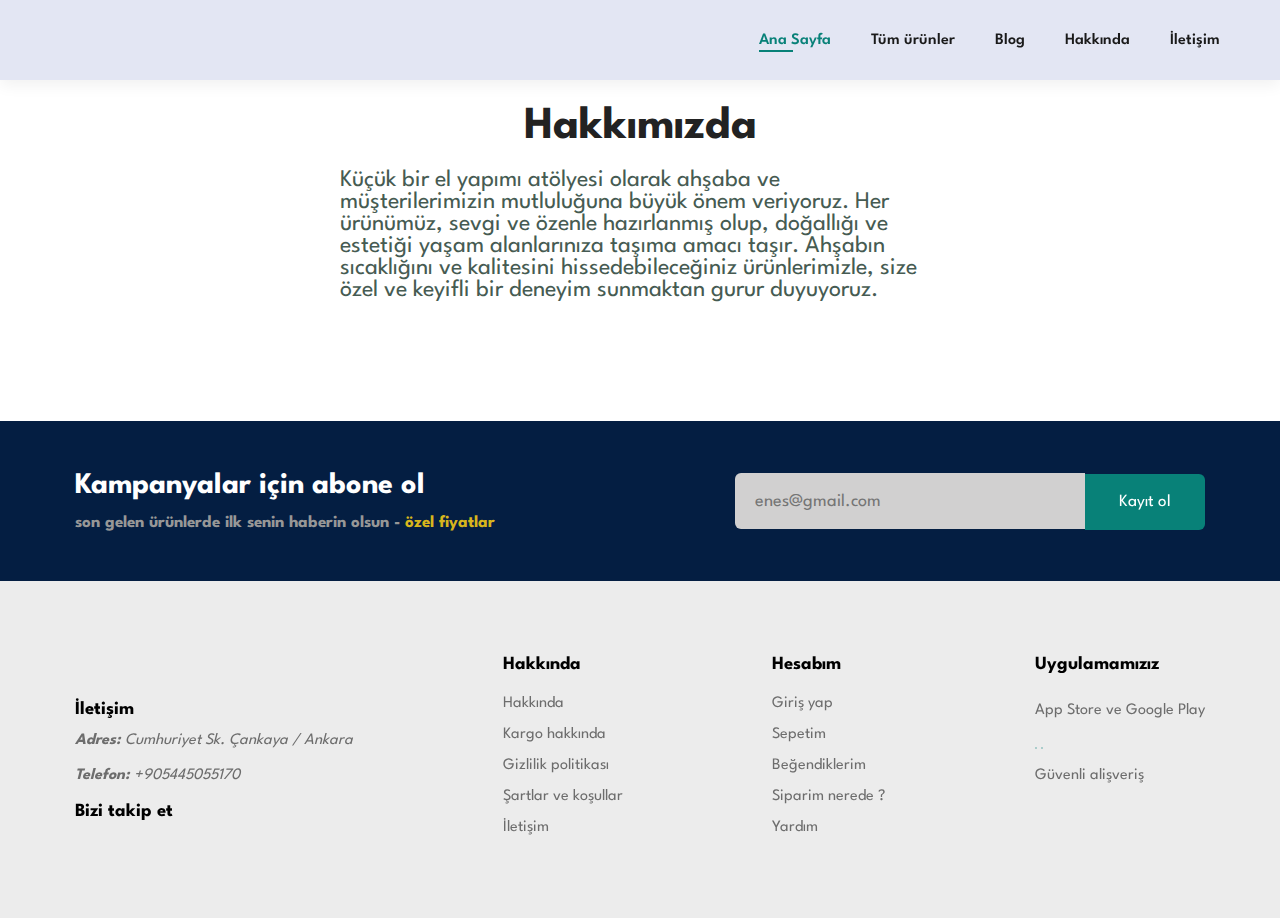
==== pages/about.html @ 5daecdbb "initial commit" ====
<!DOCTYPE html>
<html lang="en">

<head>
  <meta charset="UTF-8" />
  <meta http-equiv="X-UA-Compatible" content="IE=edge" />
  <meta name="viewport" content="width=device-width, initial-scale=1.0" />
  <title>Hakkmızda</title>

  <link rel="stylesheet" href="../style.css" />
  <link rel="stylesheet" href="../styles/about.css" />
  <script src="https://kit.fontawesome.com/0e53af926d.js" crossorigin="anonymous"></script>
</head>

<body>
  <!--header section-->

  <header>
    <div id="header">
      <div class="header-logo">
      </div>
      <div class="header-list">
        <nav class="header-list-nav">
          <ul>
            <li><a class="active" href="../index.html">Ana Sayfa</a></li>
            <li><a href="shop.html">Tüm ürünler</a></li>
            <li><a href="blog.html">Blog</a></li>
            <li><a href="about.html">Hakkında</a></li>
            <li><a href="contact.html">İletişim</a></li>
          </ul>
        </nav>
        <div class="header-list-icon">
          <a href=""><i class="fa fa-bag-shopping"></i></a>
          <svg xmlns="http://www.w3.org/2000/svg" class="ionicon" viewBox="0 0 512 512"><path fill="none" stroke="currentColor" stroke-linecap="round" stroke-miterlimit="10" stroke-width="48" d="M88 152h336M88 256h336M88 360h336"/></svg>

        </div>
      </div>
    </div>
  </header>

  <!--main section-->
  <main id="main">
    <h2 id="about">Hakkımızda</h2>
    <p>
      Küçük bir el yapımı atölyesi olarak ahşaba ve müşterilerimizin mutluluğuna büyük önem veriyoruz. Her ürünümüz,
      sevgi ve özenle hazırlanmış olup, doğallığı ve estetiği yaşam alanlarınıza taşıma amacı taşır. Ahşabın sıcaklığını
      ve kalitesini hissedebileceğiniz ürünlerimizle, size özel ve keyifli bir deneyim sunmaktan gurur duyuyoruz.

  </main>

  <section id="newsletter">
    <div class="newsletter-text">
      <h3>Kampanyalar için abone ol</h3>
      <h5>son gelen ürünlerde ilk senin haberin olsun -<span> özel fiyatlar</span></h5>
    </div>
    <div class="form">
      <input type="email" placeholder="enes@gmail.com" id="email-address-input">
      <button>Kayıt ol</button>
    </div>
  </section>

  <!--footer section-->

  <footer>
    <div id="footer">
      <div class="contact">
        <a href="indext.html"><img src="images/logo.png" alt="" /></a>
        <br> <br>
        <br>
        <h3>İletişim</h3>
        <address>
          <p><b>Adres:</b> Cumhuriyet Sk. Çankaya / Ankara</p>
          <p><b>Telefon:</b> +905445055170</p>
        </address>
        <h3>Bizi takip et</h3>
        <br>
        <div class="socials">
          <a href="#"><i class="fa-brands fa-facebook-square"></i></a>
          <a href="#"><i class="fa-brands fa-youtube"></i></a>
          <a href="#"><i class="fa-brands fa-telegram"></i></a>
          <a href="#"><i class="fa-brands fa-instagram"></i></a>
          <a href="#"><i class="fa-brands fa-twitter"></i></a>
        </div>
      </div>
      <div class="about">
        <h3>Hakkında</h3>
        <br>
        <a href="#">Hakkında</a>
        <a href="#">Kargo hakkında</a>
        <a href="#">Gizlilik politikası</a>
        <a href="#">Şartlar ve koşullar</a>
        <a href="#">İletişim</a>
      </div>
      <div class="myaccount ">
        <h3>Hesabım</h3>
        <br>
        <a href="#">Giriş yap</a>
        <a href="#">Sepetim</a>
        <a href="#">Beğendiklerim</a>
        <a href="#">Siparim nerede ?</a>
        <a href="#">Yardım</a>
      </div>
      <div class="install">
        <h3>Uygulamamızız </h3>
        <br>
        <p>App Store ve Google Play</p>
        <div class="download">
          <a href="#"><img src="images/pay/app.jpg" alt=""></a>
          <a href="#"><img src="images/pay/play.jpg" alt=""></a>
        </div>
        <p>Güvenli alişveriş</p>
        <img src="images/pay/pay.png" alt="">
      </div>

    </div>
  </footer>
  <script src="../script.js"></script>
  <script src="../addtocart.js"></script>

</body>

</html>
---- style.css ----
@import url("https://fonts.googleapis.com/css2?family=League+Spartan:wght@100;200;300;400;500;600;700;800;900&display=swap");

/* global styles */

* {
  margin: 0;
  padding: 0;
  box-sizing: border-box;
  font-family: "League Spartan", sans-serif;
}

h1 {
  font-size: 50px;
  line-height: 64px;
  color: #222;
}
h2 {
  font-size: 46px;
  line-height: 54px;
  color: #222;
}
h4 {
  font-size: 20px;
  color: #222;
}
h6 {
  font-weight: 700;
  font-size: 12px;
}
p {
  font-size: 16px;
  color: #465b52;
  margin: 15px 0 20px 0;
}
.section-p1 {
  padding: 40px 0;
}
.section-m1 {
  margin: 40px 0;
}

button.normal {
  font-size: 14px;
  font-weight: 600px;
  padding: 15px 30px;
  color: #000;
  background-color: #fff;
  border-radius: 4px;
  cursor: pointer;
  border: none;
  outline: none;
  transition: 0.2s;
}
button.normal:hover {
  background-color: #088178;
  color: #fff;
}
body {
  width: 100%;
}

/* header styles */

#header {
  width: 100%;
  display: flex;
  align-items: center;
  justify-content: space-between;
  background-color: #e3e6f3;
  padding: 20px;
  height: 80px;
  box-shadow: 0 5px 15px rgba(0, 0, 0, 0.06);
  z-index: 999;
  position:fixed;
  top: 0;
  left: 0;
  right: 0;
}
header{
  width: 100%;
}

.header-list {
  display: flex;
  align-items: center;
  justify-content: center;
}
.header-list-nav ul {
  display: flex;
}
.header-list-nav ul li {
  list-style-type: none;
  padding: 0 20px;
  position: relative;
}
.header-list-nav ul a {
  text-decoration: none;
  font-size: 16px;
  font-weight: 600;
  color: #1a1a1a;
  transition: 0.3s ease;
}
.header-list-nav ul a:hover,
.header-list-nav ul a.active {
  color: #088178;
  content: "";
}
.header-list-icon a {
  color: #1a1a1a;
  padding-left: 20px;
  transition: 0.3s ease;
}
.header-list-icon a:hover,
.header-list-nav ul a.active {
  color: #088178;
}
.header-list-nav ul li a:hover::after,
.header-list-nav ul li a.active::after {
  content: "";
  width: 30%;
  height: 2px;
  background: #088178;
  position: absolute;
  bottom: -4px;
  left: 20px;
}

/* home main styles */

/* hero section styles */

#hero {
  background-image: url(images/hero.png);
  width: 100%;
  height: 100vh;
  background-size: cover;
  display: flex;
  flex-direction: column;
  align-items: flex-start;
  justify-content: center;
  padding: 0 80px;
}

#hero h4 {
  padding-bottom: 15px;
  font-size: 40px;
}
#hero h2{
  font-size: 70px;

}
#hero h1 {
  color: #088178;
  font-size: 70px;

}
#hero button {
  background-color: transparent;
  background-image: url(images/button.png);
  background-repeat: no-repeat;
  background-size: cover;
  width: 260px;
  height: 60px;
  border: 0;
  cursor: pointer;
  font-size: 20px;
  font-weight: 700;
  color: #088178;
  padding: 14px 65px 14px 65px;
}

/* feature section styles */

#features {
  display: flex;
  align-items: center;
  justify-content: space-around;
}
#features .f-box {
  width: 180px;
  text-align: center;
  padding: 25px 15px;
  box-shadow: 20px 20px 34px rgba(0, 0, 0, 0.03);
  border: 1px solid #cce7d0;
  border-radius: 4px;
  margin: 15px 0;
  transition: box-shadow 0.3s;
}
#features .f-box:hover {
  box-shadow: 10px 10px 54px rgba(0, 0, 0, 0.1);
}
#features .f-box img {
  width: 100%;
  margin-bottom: 10px;
}
#features .f-box h6 {
  display: inline-block;
  padding: 9px 8px 6px 8px;
  line-height: 1;
  font-size: 14px;
  border-radius: 4px;
  color: #088178;
  background-color: #fddde4;
}
#features .f-box:nth-child(2) h6 {
  background-color: #cdebbc;
}
#features .f-box:nth-child(3) h6 {
  background-color: #d1e8f2;
}
#features .f-box:nth-child(4) h6 {
  background-color: #cdd4f8;
}
#features .f-box:nth-child(5) h6 {
  background-color: #f6dbf6;
}
#features .f-box:nth-child(6) h6 {
  background-color: #fff2e5;
}

/* feature section styles */

.product-section .pro-collection {
  display: flex;
  flex-wrap: wrap;
  justify-content: space-around;
  margin: 0 60px;
}
.product-section h1,
.product-section p {
  text-align: center;
}
.product-section .product-cart {
  width: 280px;
  border: 1px solid #ebebeb;
  padding: 13px;
  margin-bottom: 30px;
  border-radius: 25px;
  position: relative;
  box-shadow: 20px 20px 30px rgba(0, 0, 0, 0.02);
  transition: box-shadow 0.2s;
}
.product-section .product-cart:hover {
  box-shadow: 20px 20px 30px rgba(0, 0, 0, 0.06);
}
.product-section .product-cart img {
  width: 100%;
  border-radius: 25px;
}
.product-section .product-cart span {
  color: #969696;
  font-weight: 500;
  line-height: 30px;
}
.product-section .product-cart h4 {
  font-size: 18px;
  color: rgb(41, 41, 41);
}
.product-section .product-cart .stars {
  color: #e6ae2c;
  padding: 6px 0;
}
.product-section .product-cart .price {
  color: #088178;
  padding: 4px 0;
}
.product-section .product-cart .buy-icon {
  color: #088178;
  background-color: #c7e9e75e;
  padding: 15px;
  border-radius: 50px;
  position: absolute;
  right: 10px;
  bottom: 10px;
}

/* off banner section styles */

#off-banner {
  background-image: url(images/banner/b2.jpg);
  background-size: cover;
  width: 100%;
  height: 40vh;
  display: flex;
  align-items: center;
  justify-content: center;
  flex-direction: column;
}
#off-banner h4 {
  color: #eaebf0;
}
#off-banner h2 {
  color: #eaebf0;
  padding: 20px 0;
}

/* new arrival section styles 
  this section gets the same styles 
  in featured products section
*/

/* banners section styles */

#banners {
  margin: 0 60px;
}
#banners h2,
h4,
span {
  color: rgb(248, 248, 248);
}
#banners .big-banners {
  display: flex;
  align-items: center;
  justify-content: center;
}
#banners .big-banners div {
  min-width: 580px;
  margin: 15px;
  height: 300px;
  display: flex;
  flex-direction: column;
  align-items: flex-start;
  justify-content: center;
  padding: 25px;
  background-size: cover;
  backdrop-filter: blur(8%);
}
#banners .big-banners button {
  margin-top: 20px;
  padding: 12px 20px;
  font-size: 16px;
  font-weight: 500;
  background-color: transparent;
  color: rgb(248, 248, 248);
  border: 1px solid rgb(248, 248, 248);
  cursor: pointer;
  transition: 0.3s ease;
}
#banners .big-banners div:hover button {
  background-color: #088178;
  border: 1px solid #088178;
}
#banners .big-banners-1 {
  background-image: url(images/banner/b17.jpg);
}
#banners .big-banners-2 {
  background-image: url(images/banner/b10.jpg);
}
#banners .small-banners-1 {
  background-image: url(images/banner/b7.jpg);
}
#banners .small-banners-2 {
  background-image: url(images/banner/b4.jpg);
}
#banners .small-banners-3 {
  background-image: url(images/banner/b18.jpg);
}
#banners .small-banners {
  display: flex;
  align-items: center;
  justify-content: center;
}
#banners .small-banners div {
  min-width: 370px;
  height: 200px;
  margin: 15px;
  display: flex;
  flex-direction: column;
  align-items: flex-start;
  justify-content: center;
  padding: 25px;
  background-size: cover;
}
#banners .small-banners h2 {
  font-size: 25px;
}
#banners .small-banners h5 {
  color: #771818;
}

/* newsletter section styles */

#newsletter {
  background-image: url(images/banner/b14.png);
  background-repeat: no-repeat;
  background-position: 180px;
  background-color: #041e42;
  height: 160px;
  display: flex;
  align-items: center;
  justify-content: space-between;
  padding: 0 75px;
}
#newsletter .newsletter-text h3 {
  color: white;
  font-size: 30px;
  padding: 0 0 15px 0;
}
#newsletter .newsletter-text h5 {
  color: rgb(151, 151, 151);
  font-size: 17px;
}
#newsletter .newsletter-text h5 span {
  color: rgb(216, 182, 29);
}
#newsletter .form input {
  padding: 20px;
  width: 350px;
  height: 56px;
  background-color: #d1d0d0;
  border-radius: 6px 0 0 6px;
  font-size: 18px;

  border: none;
  outline: none;
  margin-right: -4px;
  margin-top: 1px;
}
#newsletter .form button {
  margin-left: 0;
  padding: 20px;
  border: none;
  width: 120px;
  background-color: #088178;
  color: white;
  font-size: 17px;
  border-radius: 0 6px 6px 0;
  cursor: pointer;
}

/* footer section styles */

#footer{
  display: flex;
  align-items:flex-start;
  justify-content: space-between;
  padding: 75px;
  background-color: #ececec;
}
#footer div{
}
#footer p, #footer a{
  color: rgb(109, 109, 109);
  text-decoration: none;
}
#footer a:hover{
  color:#088178;
}
#footer .about a{
  display: block;
  padding:8px 0;
}
#footer .myaccount a{
  display: block;
  padding:8px 0;
}
#footer .download img{
  border: 1px solid #08817969;
  border-radius: 7px;
}
.ionicon{
  display: none;
}

@media only screen and (max-width: 700px) {
  .ionicon{
    display: flex;
  }
    
  #header {
    background-color: lightblue;
  }
  header{
    /* height: 100vh; */

  }
  .header-list {
    flex-direction: column;
    
  }
  .header-list-nav{
  }
  .header-list-nav ul.active {
    display: flex;
    background-color: #ddd;
    padding-top:100px;
    padding-left: 15px;
    flex-direction: column;
    position: absolute;
    width: 100%;
    right: 0;
    top: 0;
    height: 100vh;
  }
  .header-list-nav ul {
    display: none;
  }
  .header-logo{
    position: relative;
    z-index: 5;

  }
  .header-list-nav ul.active li {
    padding: 20px 0px;
    font-size: 32px;
  }
  .header-list-icon{
    position: relative;
    z-index: 5;
  }
  .header-list-icon{
    display: flex;
    justify-content: center;
  }
  .header-list-icon svg{
    width: 28px;
  }
  .header-list-icon i{
    display: flex;
    justify-content: center;
    align-items: center;
    width: 38px;
    height: 38px;
  }
  #features{
    flex-wrap: wrap;
  }
  #off-banner h2{
    padding:0 20px;
  }
  #newsletter{
    display: flex;
    flex-direction: column;
    justify-content: space-evenly;
    height: 300px;
  }
  #newsletter .form input{
    width: 185px;
    padding:10px;
  }
  #newsletter .form {
    display: flex;
  }
  #footer{
    display: flex;
    flex-direction: column;
    gap: 35px;
  }

  #hero{
    padding: 0 40px;
  }
}
---- styles/about.css ----
#main{
  max-width: 600px;
  margin: 50px auto;
    padding: 50px 0;
}
#main h2{
  text-align: center;

}

#main p{
  font-size: 24px;
}

@media only screen and (max-width: 700px) {

#main{
  margin: 50px;
  padding: 50px 20px;
}
}
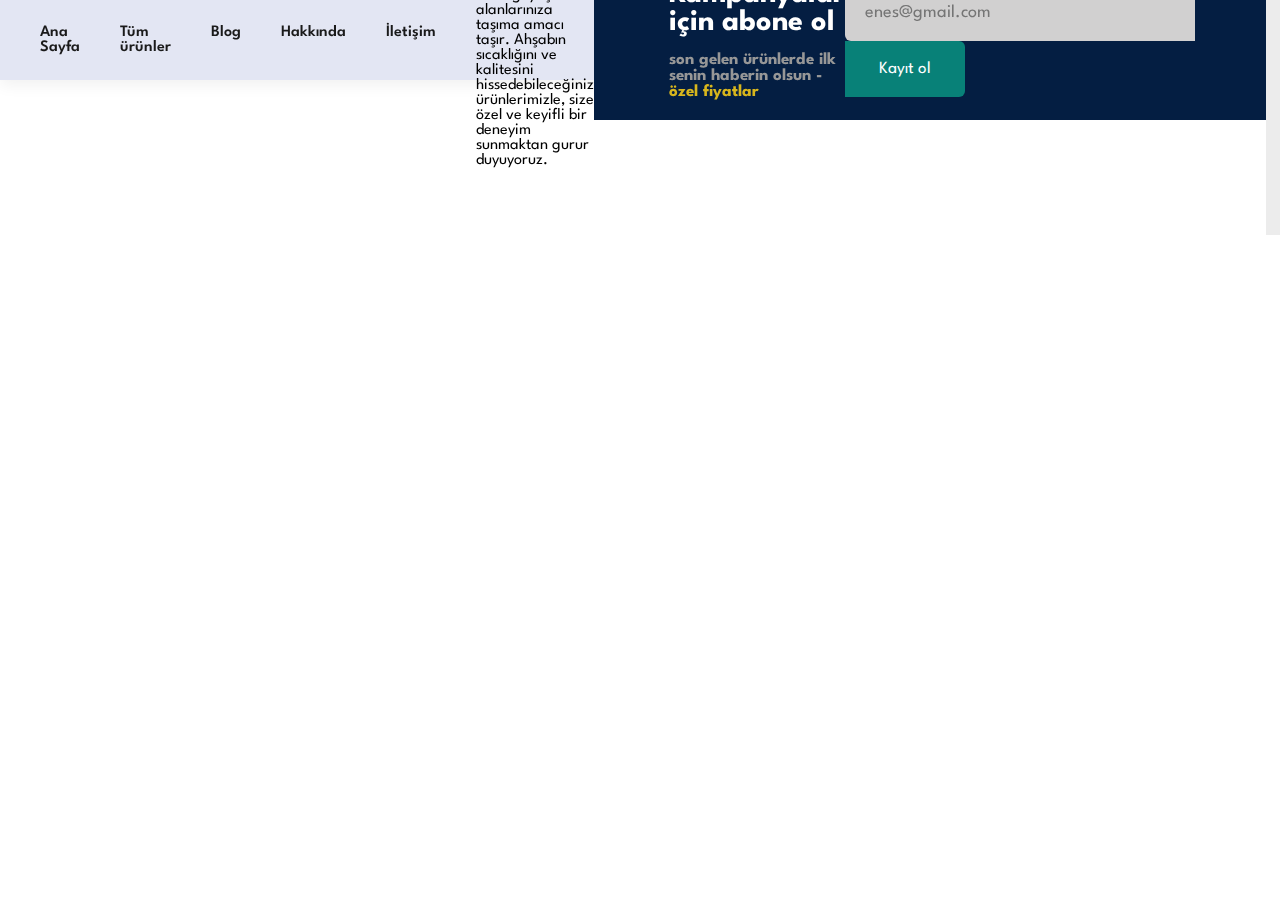
==== commit 244739de: "fix typos" ====
--- a/pages/about.html
+++ b/pages/about.html
@@ -22,7 +22,7 @@
       <div class="header-list">
         <nav class="header-list-nav">
           <ul>
-            <li><a class="active" href="../index.html">Ana Sayfa</a></li>
+            <li><a href="../index.html">Ana Sayfa</a></li>
             <li><a href="shop.html">Tüm ürünler</a></li>
             <li><a href="blog.html">Blog</a></li>
             <li><a href="about.html">Hakkında</a></li>
@@ -35,14 +35,7 @@
 
         </div>
       </div>
-    </div>
-  </header>
-
-  <!--main section-->
-  <main id="main">
-    <h2 id="about">Hakkımızda</h2>
-    <p>
-      Küçük bir el yapımı atölyesi olarak ahşaba ve müşterilerimizin mutluluğuna büyük önem veriyoruz. Her ürünümüz,
+      önem veriyoruz. Her ürünümüz,
       sevgi ve özenle hazırlanmış olup, doğallığı ve estetiği yaşam alanlarınıza taşıma amacı taşır. Ahşabın sıcaklığını
       ve kalitesini hissedebileceğiniz ürünlerimizle, size özel ve keyifli bir deneyim sunmaktan gurur duyuyoruz.
 
@@ -64,7 +57,6 @@
   <footer>
     <div id="footer">
       <div class="contact">
-        <a href="indext.html"><img src="images/logo.png" alt="" /></a>
         <br> <br>
         <br>
         <h3>İletişim</h3>
--- a/style.css
+++ b/style.css
@@ -79,7 +79,9 @@
 header{
   width: 100%;
 }
-
+.header-logo a{
+  text-decoration: none;
+}
 .header-list {
   display: flex;
   align-items: center;
@@ -273,6 +275,9 @@
   right: 10px;
   bottom: 10px;
 }
+.product-cart a{
+  text-decoration: none;
+}
 
 /* off banner section styles */
 
@@ -534,6 +539,7 @@
     flex-direction: column;
     justify-content: space-evenly;
     height: 300px;
+    padding: 0 30px;
   }
   #newsletter .form input{
     width: 185px;
@@ -545,6 +551,7 @@
   #footer{
     display: flex;
     flex-direction: column;
+    padding: 0 30px;
     gap: 35px;
   }
 
--- a/styles/about.css
+++ b/styles/about.css
@@ -15,7 +15,6 @@
 @media only screen and (max-width: 700px) {
 
 #main{
-  margin: 50px;
-  padding: 50px 20px;
+  padding: 50px 10px;
 }
 }